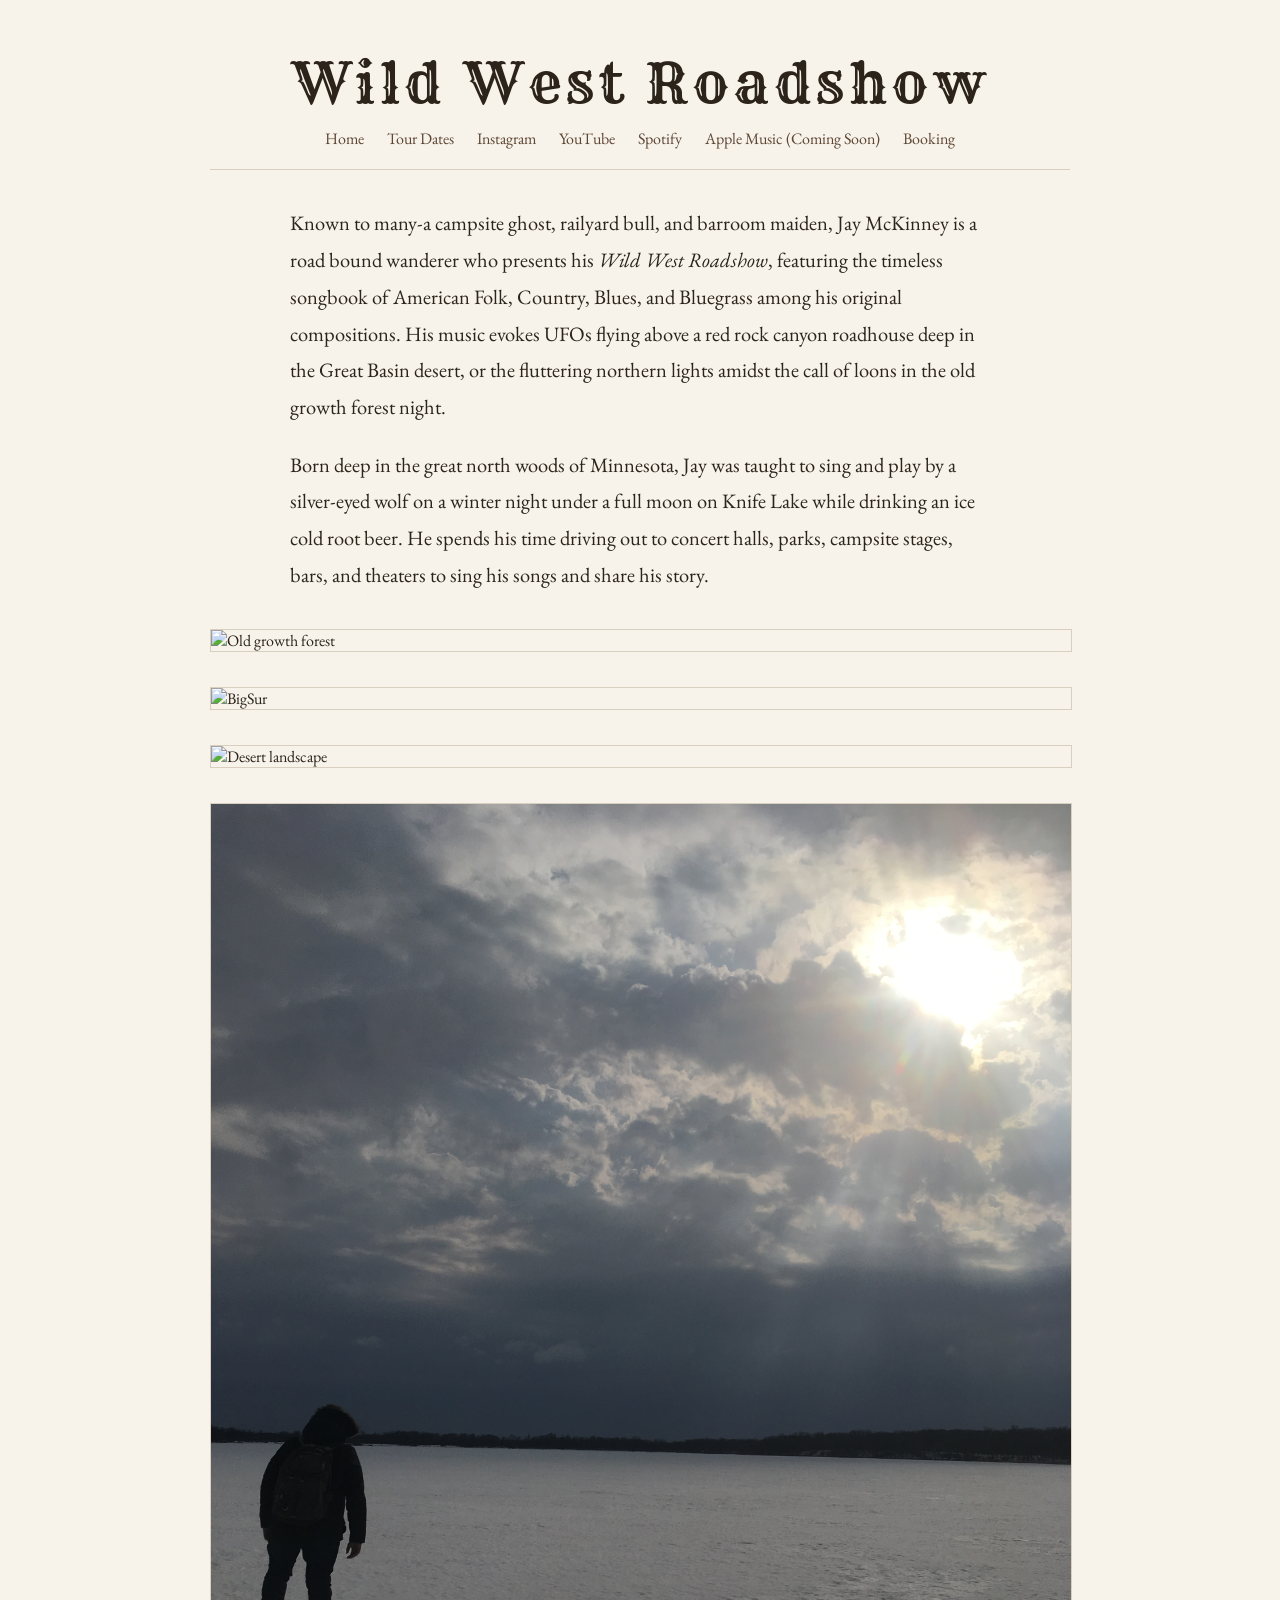
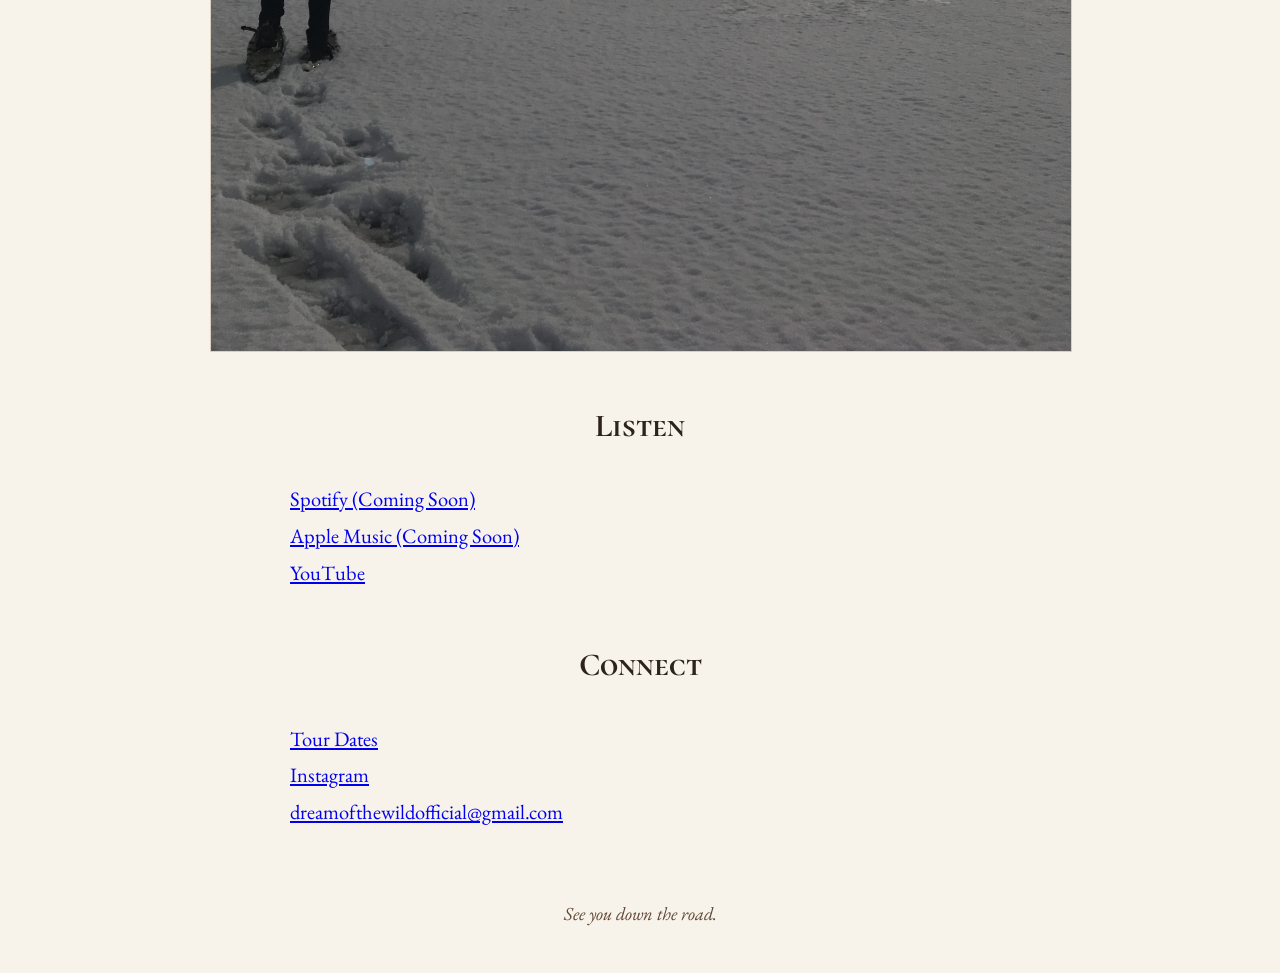
==== index.html @ 3bb82ce0 "Update Spotify link to point to the album" ====
<!DOCTYPE html>
<html lang="en">
<head>
<meta charset="UTF-8">
<meta name="viewport" content="width=device-width,initial-scale=1">
<title>Wild West Roadshow</title>
<link rel="preconnect" href="https://fonts.googleapis.com">
<link rel="preconnect" href="https://fonts.gstatic.com" crossorigin>
<link href="https://fonts.googleapis.com/css2?family=Rye&family=EB+Garamond:wght@400;600&family=Cormorant+SC:wght@500;700&display=swap" rel="stylesheet">
<link rel="stylesheet" href="style.css">
</head>
<body>
<div class="container">
<header>
<h1>Wild West Roadshow</h1>
<nav>
<a href="index.html">Home</a>
<a href="tour.html">Tour Dates</a>
<a href="https://www.instagram.com/wildwestroadshow/" target="_blank">Instagram</a>
<a href="https://www.youtube.com/@dreamofthewildofficial" target="_blank">YouTube</a>
<a href=https://open.spotify.com/album/4BkGWpPa84nB6xhzAU9iyb?si=psj4DrvOQiCNiTC7S43qzg target="_blank">Spotify</a>
<a href="#">Apple Music <span class="soon">(Coming Soon)</span></a>
<a href="mailto:dreamofthewildofficial@gmail.com">Booking</a>
</nav>
</header>


<section>
<p>Known to many-a campsite ghost, railyard bull, and barroom maiden, Jay McKinney is a road bound wanderer who presents his <em>Wild West Roadshow</em>, featuring the timeless songbook of American Folk, Country, Blues, and Bluegrass among his original compositions. His music evokes UFOs flying above a red rock canyon roadhouse deep in the Great Basin desert, or the fluttering northern lights amidst the call of loons in the old growth forest night.
  
<p>Born deep in the great north woods of Minnesota, Jay was taught to sing and play by a silver-eyed wolf on a winter night under a full moon on Knife Lake while drinking an ice cold root beer. He spends his time driving out to concert halls, parks, campsite stages, bars, and theaters to sing his songs and share his story.
</section>

<img class="hero" src="images/hero-tree.jpg" alt="Old growth forest">
  
<img class="hero" src="images/BigSur.jpg" alt="BigSur">
  
<img class="photo" src="images/zion.jpg" alt="Desert landscape">

<img class="photo" src="images/frozen-lake.jpg" alt="Frozen lake">
  

<section>
<h2>Listen</h2>
<p><a href="#">Spotify (Coming Soon)</a><br>
<a href="#">Apple Music (Coming Soon)</a><br>
<a href="https://www.youtube.com/@dreamofthewildofficial">YouTube</a></p>
</section>


<section>
<h2>Connect</h2>
<p><a href="tour.html">Tour Dates</a><br>
<a href="https://www.instagram.com/wildwestroadshow/">Instagram</a><br>
<a href="mailto:dreamofthewildofficial@gmail.com">dreamofthewildofficial@gmail.com</a></p>
</section>

<footer><em>See you down the road.</em></footer>
</div>
</body>
</html>
---- style.css ----
body{
background:#f7f3eb;
color:#2c241b;
font-family:'EB Garamond',serif;
margin:0;
}
.container{max-width:860px;margin:0 auto;padding:28px;}
h1{
font-family:'Rye','Cormorant SC',serif;
font-size:3.5rem;
text-align:center;
letter-spacing:.08em;
font-weight:400;
margin:20px 0 10px;
}
nav{text-align:center;padding-bottom:20px;border-bottom:1px solid #d8cfbf;margin-bottom:35px}
nav a{color:#5e4632;text-decoration:none;margin:0 10px}
nav a:hover{text-decoration:underline}
.hero,.photo{display:block;width:100%;height:auto;margin:35px auto;border:1px solid #d9cfbe}
section{max-width:700px;margin:0 auto;font-size:1.28rem;line-height:1.8}
h2{font-family:'Cormorant SC',serif;text-align:center;font-size:2rem;margin-top:45px}
footer{text-align:center;margin:70px 0 20px;font-style:italic;font-size:1.15rem;color:#5e4632}
@media(max-width:700px){
.container{padding:18px}
h1{font-size:2.4rem}
section{font-size:1.12rem}
nav a{display:inline-block;margin:6px 8px}
}
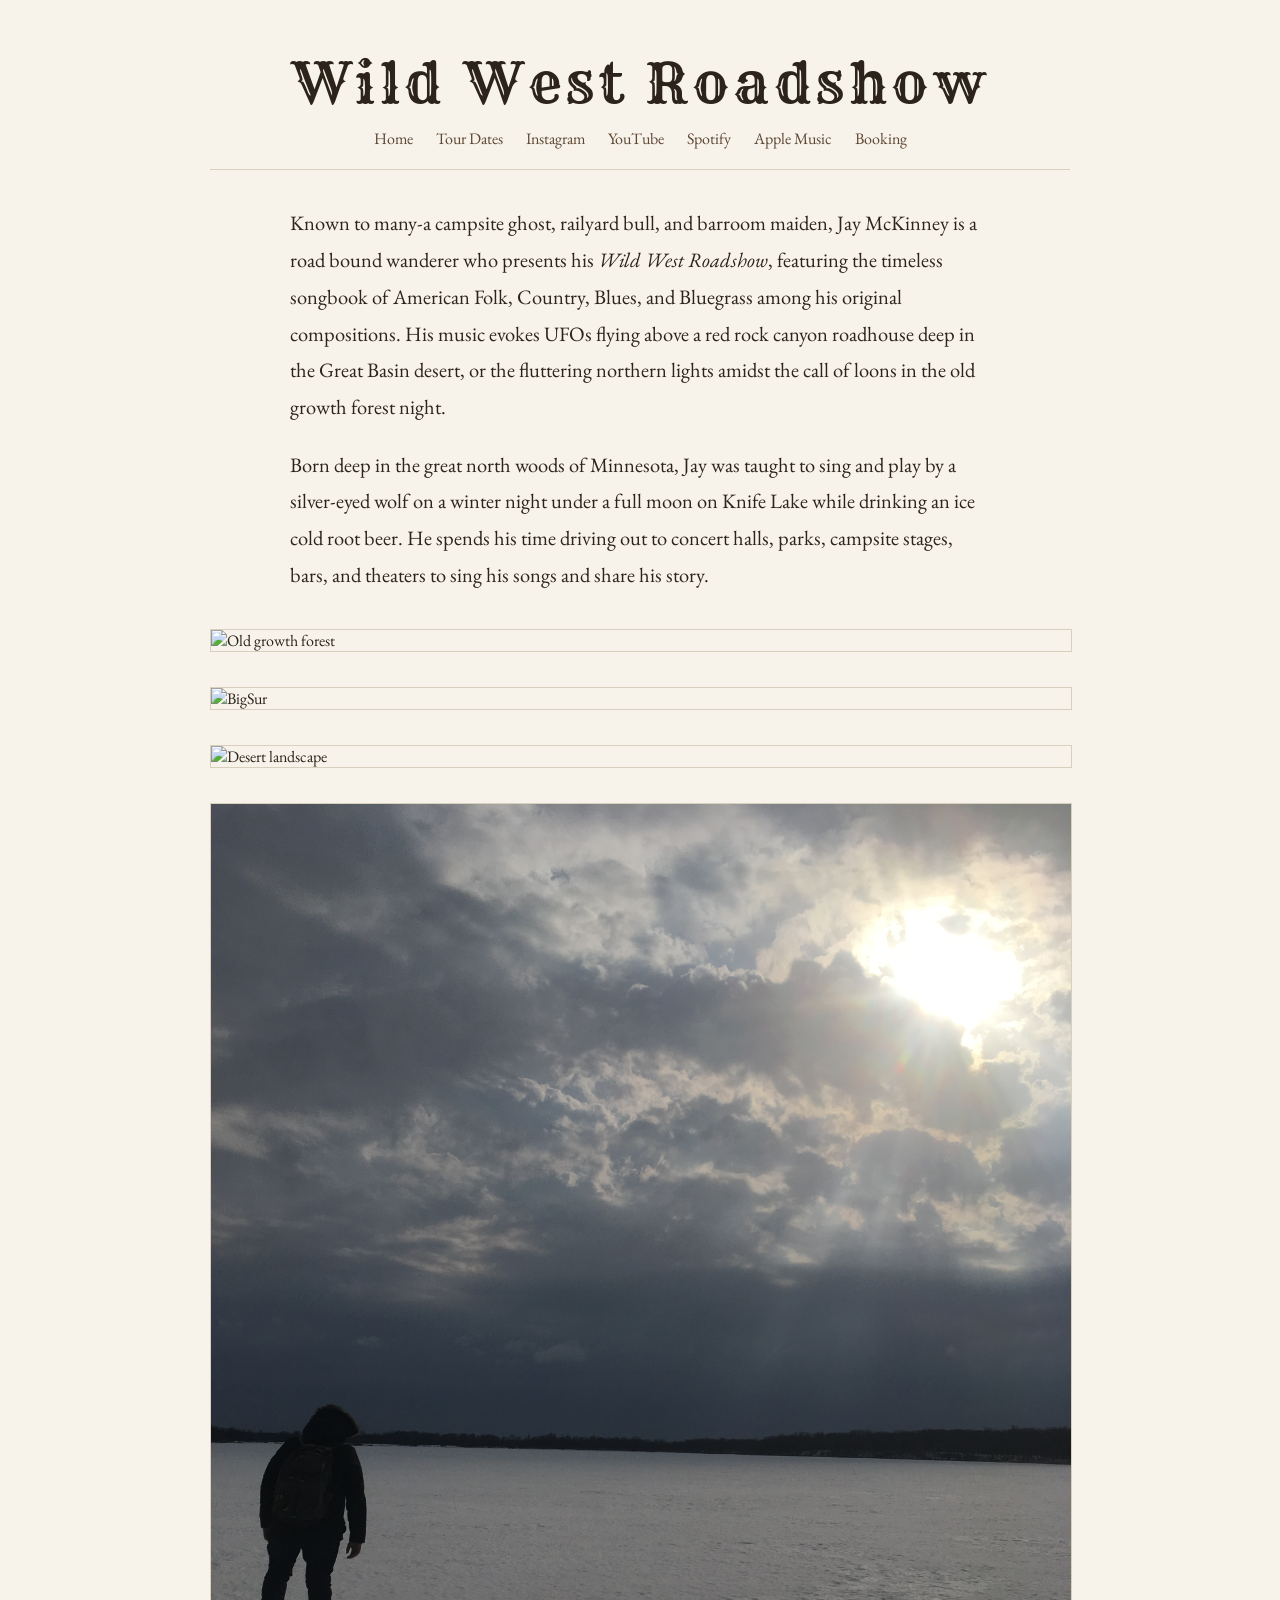
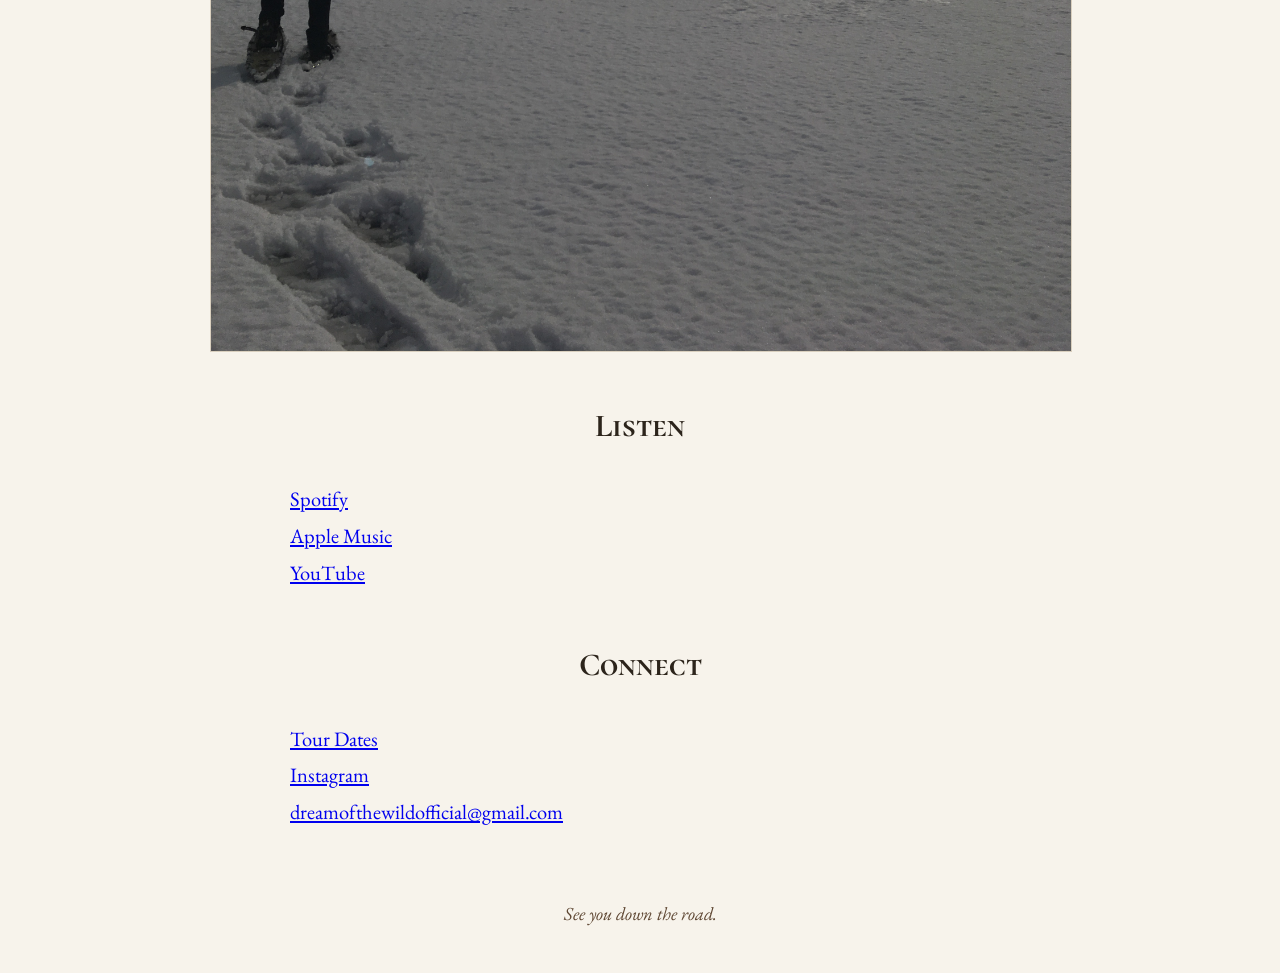
==== commit 77b934c2: "Update music links to point to live pages" ====
--- a/index.html
+++ b/index.html
@@ -18,8 +18,8 @@
 <a href="tour.html">Tour Dates</a>
 <a href="https://www.instagram.com/wildwestroadshow/" target="_blank">Instagram</a>
 <a href="https://www.youtube.com/@dreamofthewildofficial" target="_blank">YouTube</a>
-<a href=https://open.spotify.com/album/4BkGWpPa84nB6xhzAU9iyb?si=psj4DrvOQiCNiTC7S43qzg target="_blank">Spotify</a>
-<a href="#">Apple Music <span class="soon">(Coming Soon)</span></a>
+<a href="https://open.spotify.com/album/4BkGWpPa84nB6xhzAU9iyb?si=psj4DrvOQiCNiTC7S43qzg" target="_blank">Spotify</a>
+<a href="https://music.apple.com/us/album/wild-west-roadshow/6802805885" target="_blank">Apple Music</a>
 <a href="mailto:dreamofthewildofficial@gmail.com">Booking</a>
 </nav>
 </header>
@@ -42,8 +42,8 @@
 
 <section>
 <h2>Listen</h2>
-<p><a href="#">Spotify (Coming Soon)</a><br>
-<a href="#">Apple Music (Coming Soon)</a><br>
+<p><a href="https://open.spotify.com/album/4BkGWpPa84nB6xhzAU9iyb?si=ubLr0Rz_T_OR0pYcjEzs8Q" target="_blank">Spotify</a><br>
+<a href="https://music.apple.com/us/album/wild-west-roadshow/6802805885" target="_blank">Apple Music</a><br>
 <a href="https://www.youtube.com/@dreamofthewildofficial">YouTube</a></p>
 </section>
 
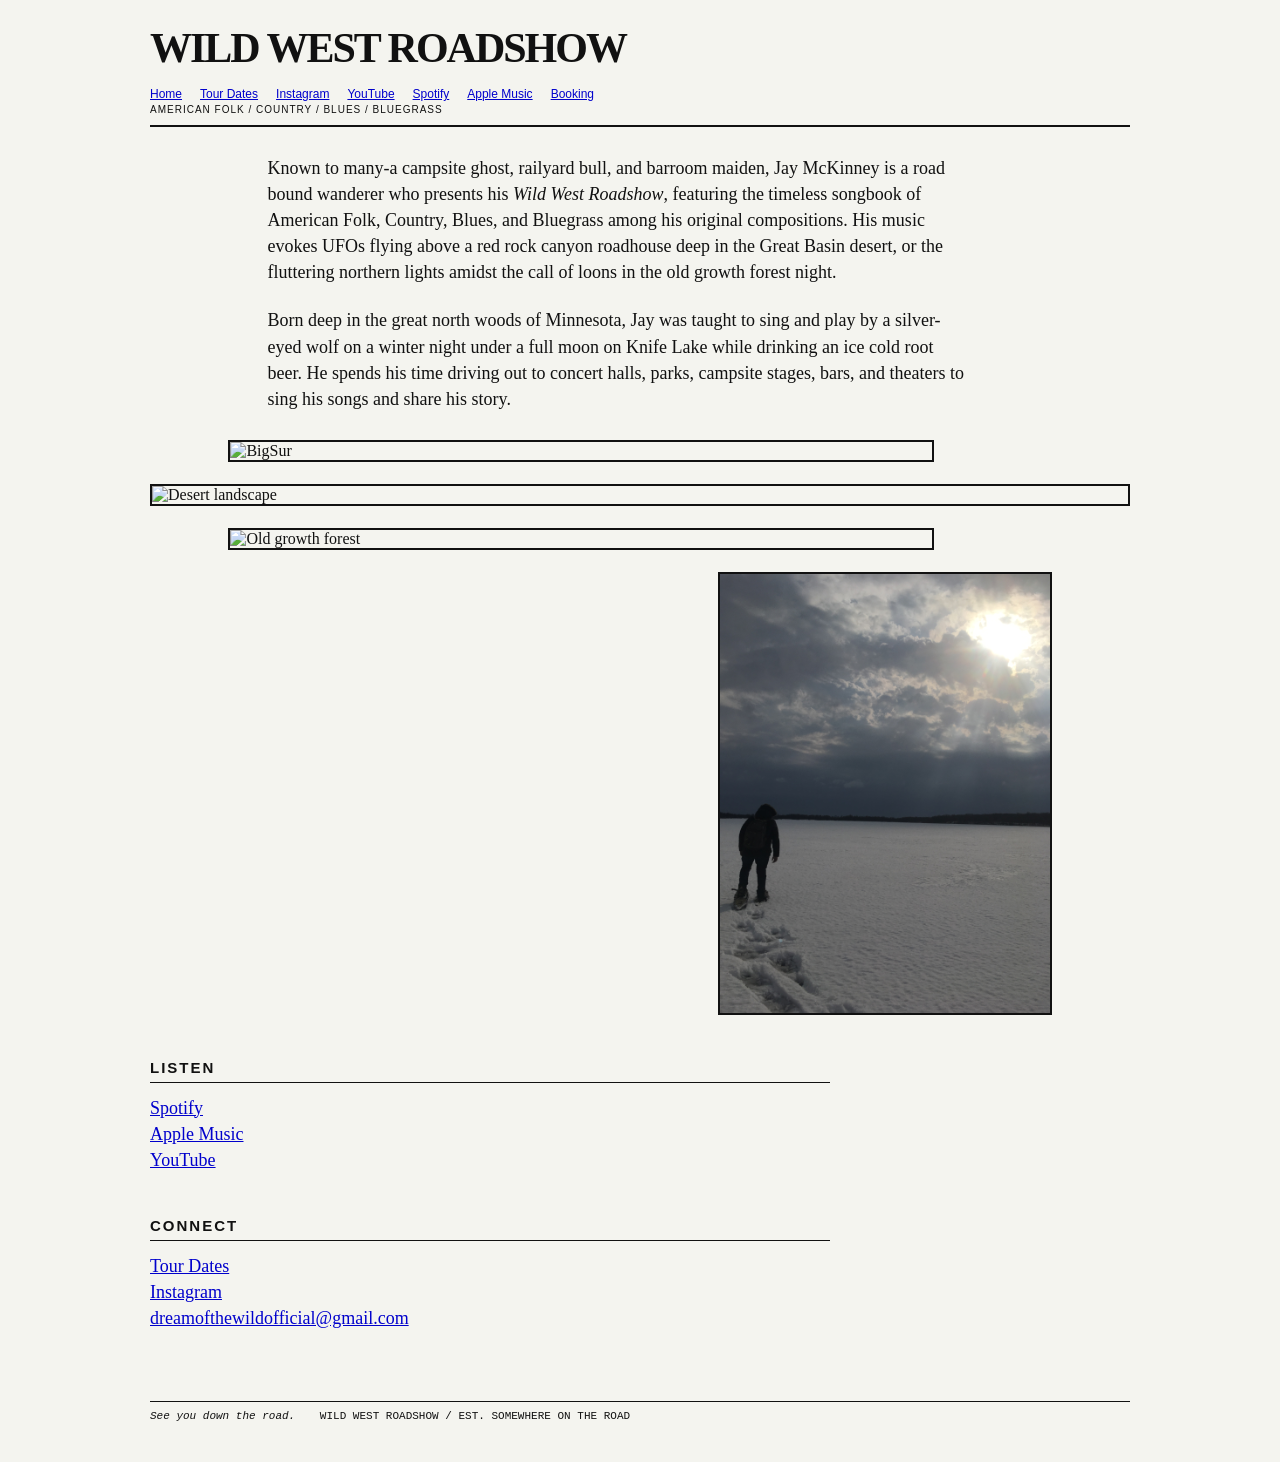
==== commit 7e7402c6: "Restore hero image in index.html Reinserted the hero image of the old growth forest." ====
--- a/index.html
+++ b/index.html
@@ -30,12 +30,12 @@
   
 <p>Born deep in the great north woods of Minnesota, Jay was taught to sing and play by a silver-eyed wolf on a winter night under a full moon on Knife Lake while drinking an ice cold root beer. He spends his time driving out to concert halls, parks, campsite stages, bars, and theaters to sing his songs and share his story.
 </section>
-
-<img class="hero" src="images/hero-tree.jpg" alt="Old growth forest">
   
 <img class="hero" src="images/BigSur.jpg" alt="BigSur">
   
 <img class="photo" src="images/zion.jpg" alt="Desert landscape">
+
+<img class="hero" src="images/hero-tree.jpg" alt="Old growth forest">  
 
 <img class="photo" src="images/frozen-lake.jpg" alt="Frozen lake">
   
--- a/style.css
+++ b/style.css
@@ -1,28 +1,211 @@
-body{
-background:#f7f3eb;
-color:#2c241b;
-font-family:'EB Garamond',serif;
-margin:0;
-}
-.container{max-width:860px;margin:0 auto;padding:28px;}
-h1{
-font-family:'Rye','Cormorant SC',serif;
-font-size:3.5rem;
-text-align:center;
-letter-spacing:.08em;
-font-weight:400;
-margin:20px 0 10px;
-}
-nav{text-align:center;padding-bottom:20px;border-bottom:1px solid #d8cfbf;margin-bottom:35px}
-nav a{color:#5e4632;text-decoration:none;margin:0 10px}
-nav a:hover{text-decoration:underline}
-.hero,.photo{display:block;width:100%;height:auto;margin:35px auto;border:1px solid #d9cfbe}
-section{max-width:700px;margin:0 auto;font-size:1.28rem;line-height:1.8}
-h2{font-family:'Cormorant SC',serif;text-align:center;font-size:2rem;margin-top:45px}
-footer{text-align:center;margin:70px 0 20px;font-style:italic;font-size:1.15rem;color:#5e4632}
-@media(max-width:700px){
-.container{padding:18px}
-h1{font-size:2.4rem}
-section{font-size:1.12rem}
-nav a{display:inline-block;margin:6px 8px}
-}
+/* WILD WEST ROADSHOW — 1996 WEB VERSION */
+
+html, body {
+    margin: 0;
+    padding: 0;
+    background: #f4f4ef;
+    color: #111;
+    font-family: "Times New Roman", Times, serif;
+    font-size: 16px;
+}
+
+body { min-height: 100vh; }
+
+.container {
+    width: 88%;
+    max-width: 980px;
+    margin: 18px auto 40px;
+    padding: 0 12px;
+}
+
+header {
+    border-bottom: 2px solid #111;
+    padding: 6px 0 10px;
+    margin-bottom: 24px;
+}
+
+h1 {
+    margin: 0;
+    padding: 0;
+    font-family: "Times New Roman", Times, serif;
+    font-size: 42px;
+    font-weight: bold;
+    letter-spacing: -2px;
+    text-transform: uppercase;
+    text-align: left;
+}
+
+header:after {
+    content: "AMERICAN FOLK / COUNTRY / BLUES / BLUEGRASS";
+    display: block;
+    margin-top: 2px;
+    font-family: Arial, Helvetica, sans-serif;
+    font-size: 10px;
+    letter-spacing: 1px;
+}
+
+nav {
+    margin-top: 12px;
+    text-align: left;
+    padding: 0;
+    border: 0;
+}
+
+nav a {
+    color: #0000cc;
+    text-decoration: underline;
+    margin: 0 14px 0 0;
+    font-family: Arial, Helvetica, sans-serif;
+    font-size: 12px;
+}
+
+nav a:visited { color: #551a8b; }
+
+nav a:hover {
+    color: #ff0000;
+    background: #ffff00;
+}
+
+.hero, .photo {
+    display: block;
+    height: auto;
+    border: 2px solid #111;
+    margin: 22px 0;
+    box-sizing: border-box;
+}
+
+.hero {
+    width: 72%;
+    margin-left: 8%;
+}
+
+.hero + .hero {
+    width: 43%;
+    margin-left: auto;
+    margin-right: 7%;
+}
+
+.hero + .hero + .photo {
+    width: 86%;
+    margin-left: 0;
+}
+
+.photo:last-of-type {
+    width: 34%;
+    margin-left: 58%;
+}
+
+section {
+    max-width: 680px;
+    margin: 28px 0;
+    font-family: "Times New Roman", Times, serif;
+    font-size: 18px;
+    line-height: 1.45;
+}
+
+section p { margin: 0 0 22px; }
+
+section:first-of-type {
+    margin-left: 12%;
+    max-width: 700px;
+}
+
+section a {
+    color: #0000cc;
+    text-decoration: underline;
+}
+
+section a:visited { color: #551a8b; }
+
+section a:hover {
+    color: #ff0000;
+    background: #ffff00;
+}
+
+h2 {
+    font-family: Arial, Helvetica, sans-serif;
+    font-size: 15px;
+    font-weight: bold;
+    letter-spacing: 2px;
+    text-transform: uppercase;
+    text-align: left;
+    border-bottom: 1px solid #111;
+    padding-bottom: 3px;
+    margin: 42px 0 12px;
+}
+
+.show {
+    font-family: "Courier New", Courier, monospace;
+    font-size: 14px;
+    line-height: 1.5;
+    margin: 0 0 18px;
+    padding: 10px;
+    border: 1px solid #111;
+    background: #fff;
+}
+
+hr {
+    border: 0;
+    border-top: 1px solid #111;
+    margin: 14px 0;
+}
+
+footer {
+    margin: 70px 0 20px;
+    padding-top: 8px;
+    border-top: 1px solid #111;
+    font-family: "Courier New", Courier, monospace;
+    font-size: 11px;
+    text-align: left;
+}
+
+footer:after {
+    content: "   WILD WEST ROADSHOW / EST. SOMEWHERE ON THE ROAD";
+    margin-left: 18px;
+}
+
+@media (max-width: 700px) {
+    .container {
+        width: 92%;
+        padding: 0 6px;
+    }
+
+    h1 {
+        font-size: 31px;
+        letter-spacing: -1px;
+    }
+
+    header:after { font-size: 8px; }
+
+    nav a {
+        display: inline-block;
+        margin-right: 10px;
+        margin-bottom: 7px;
+    }
+
+    .hero,
+    .hero + .hero,
+    .hero + .hero + .photo,
+    .photo:last-of-type {
+        width: 100%;
+        margin-left: 0;
+        margin-right: 0;
+    }
+
+    section,
+    section:first-of-type {
+        max-width: none;
+        margin-left: 0;
+        font-size: 17px;
+    }
+
+    .photo, .hero {
+        margin-top: 18px;
+        margin-bottom: 18px;
+    }
+
+    footer:after {
+        display: block;
+        margin: 8px 0 0;
+    }
+}
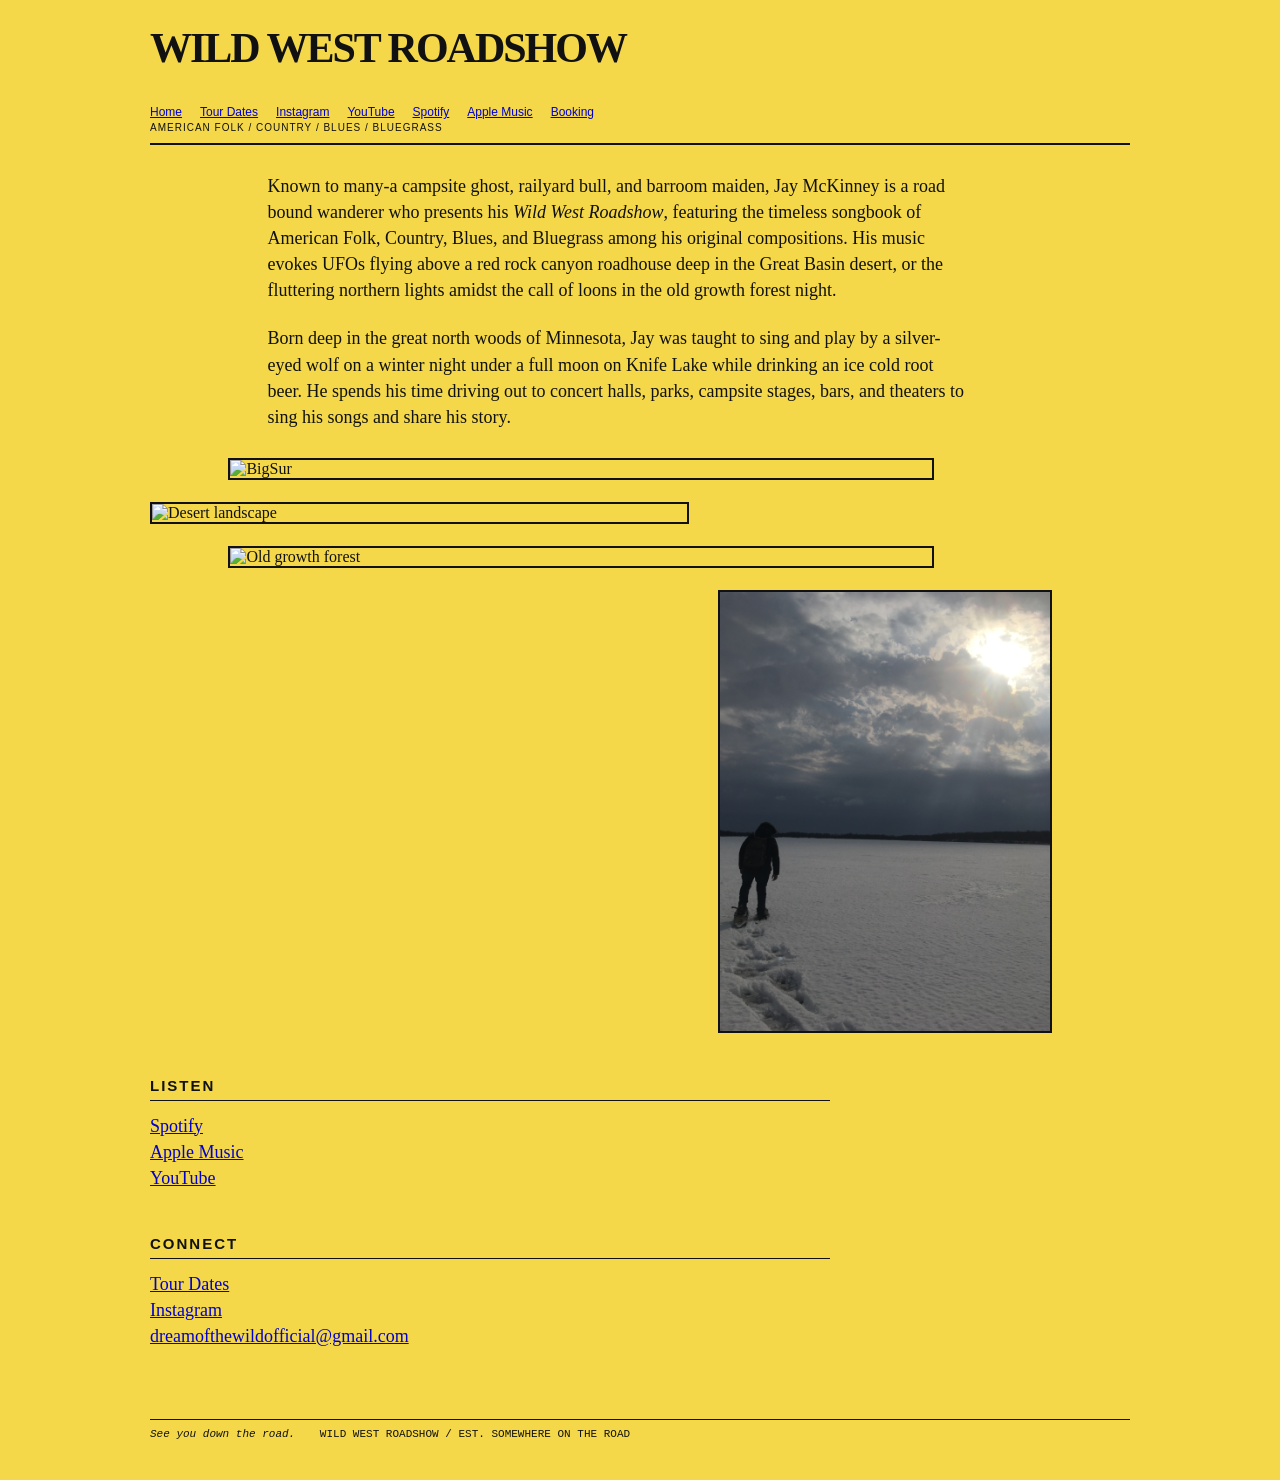
==== commit 191af513: "Add title row with image to index.html" ====
--- a/index.html
+++ b/index.html
@@ -12,7 +12,10 @@
 <body>
 <div class="container">
 <header>
-<h1>Wild West Roadshow</h1>
+<div class="title-row">
+    <h1>Wild West Roadshow</h1>
+    <img src="images/323259.png" alt="">
+</div>
 <nav>
 <a href="index.html">Home</a>
 <a href="tour.html">Tour Dates</a>
--- a/style.css
+++ b/style.css
@@ -3,7 +3,7 @@
 html, body {
     margin: 0;
     padding: 0;
-    background: #f4f4ef;
+    background: #f4d84a;
     color: #111;
     font-family: "Times New Roman", Times, serif;
     font-size: 16px;
@@ -80,7 +80,7 @@
 }
 
 .hero + .hero {
-    width: 43%;
+    width: 20%;
     margin-left: auto;
     margin-right: 7%;
 }
@@ -209,3 +209,9 @@
         margin: 8px 0 0;
     }
 }
+
+img[src="images/zion.jpg"] {
+    width: 55% !important;
+    margin-left: 0 !important;
+    margin-right: auto !important;
+}
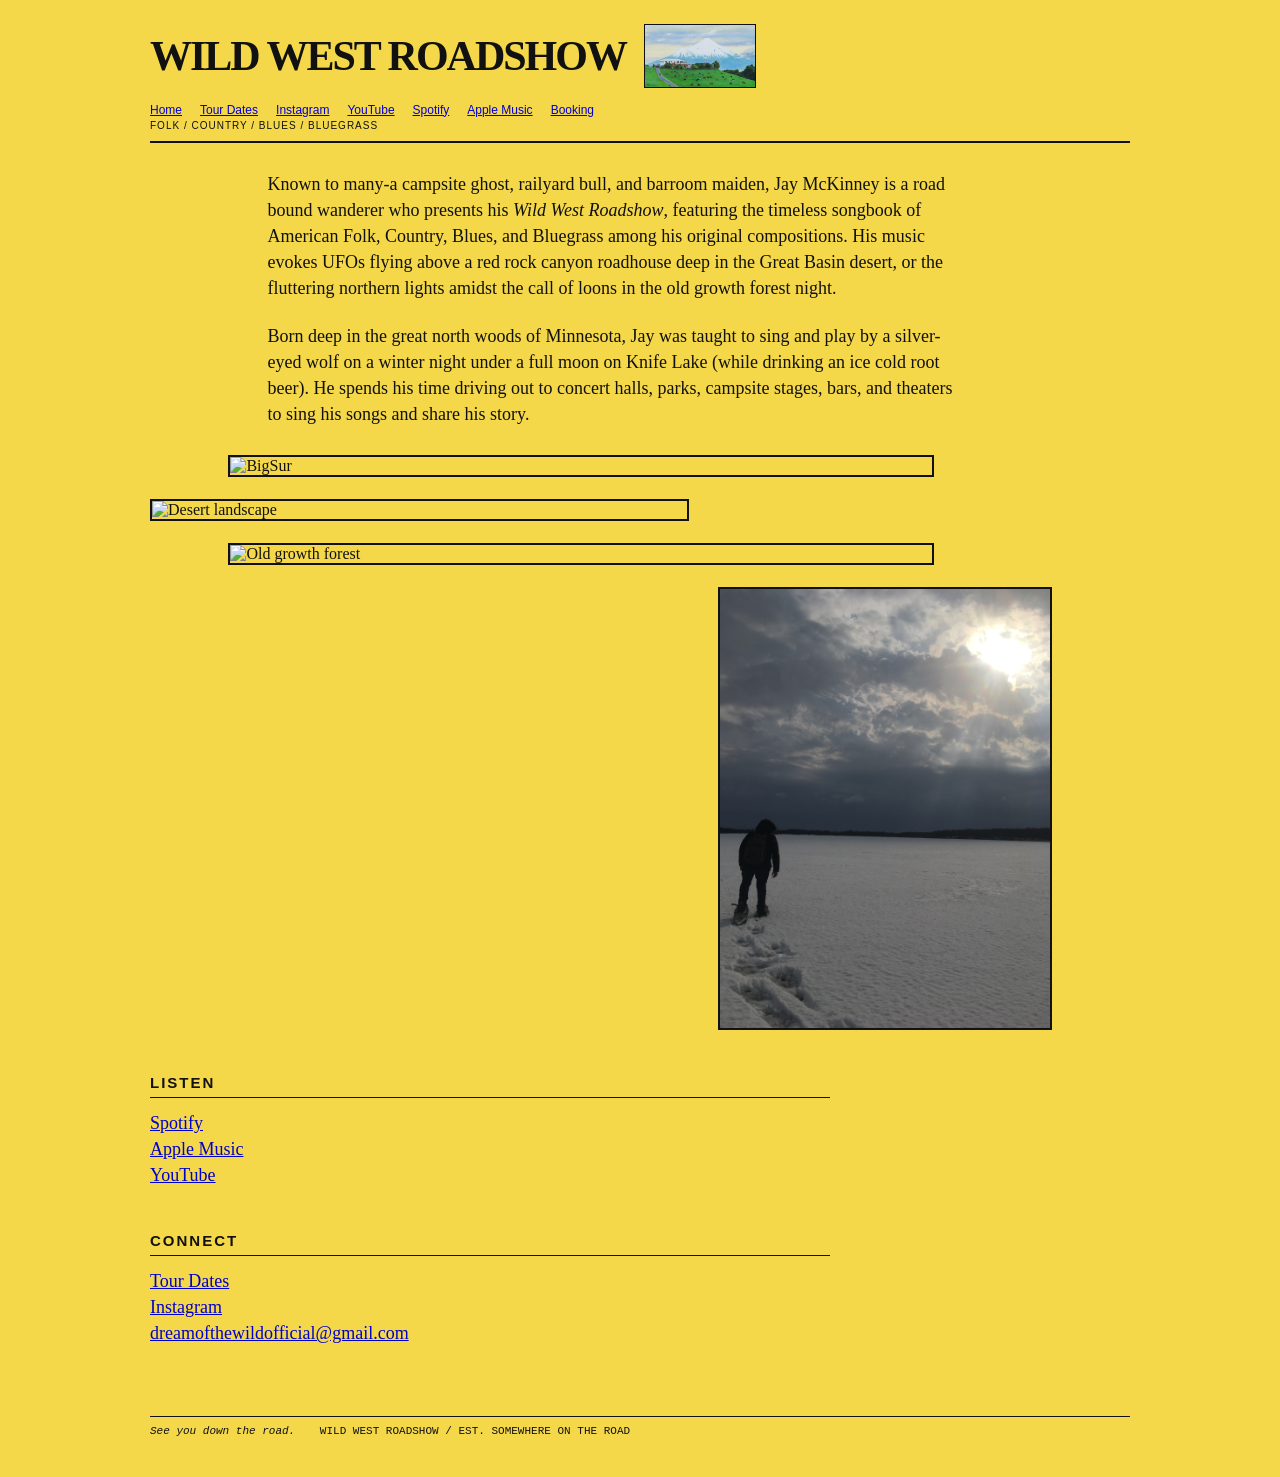
==== commit 5f51a278: "Refine paragraph about Jay McKinney's background Corrected punctuation and improved sentence structu" ====
--- a/index.html
+++ b/index.html
@@ -31,7 +31,7 @@
 <section>
 <p>Known to many-a campsite ghost, railyard bull, and barroom maiden, Jay McKinney is a road bound wanderer who presents his <em>Wild West Roadshow</em>, featuring the timeless songbook of American Folk, Country, Blues, and Bluegrass among his original compositions. His music evokes UFOs flying above a red rock canyon roadhouse deep in the Great Basin desert, or the fluttering northern lights amidst the call of loons in the old growth forest night.
   
-<p>Born deep in the great north woods of Minnesota, Jay was taught to sing and play by a silver-eyed wolf on a winter night under a full moon on Knife Lake while drinking an ice cold root beer. He spends his time driving out to concert halls, parks, campsite stages, bars, and theaters to sing his songs and share his story.
+<p>Born deep in the great north woods of Minnesota, Jay was taught to sing and play by a silver-eyed wolf on a winter night under a full moon on Knife Lake (while drinking an ice cold root beer). He spends his time driving out to concert halls, parks, campsite stages, bars, and theaters to sing his songs and share his story.
 </section>
   
 <img class="hero" src="images/BigSur.jpg" alt="BigSur">
--- a/style.css
+++ b/style.css
@@ -35,8 +35,24 @@
     text-align: left;
 }
 
+.title-row {
+    display: flex;
+    align-items: center;
+    gap: 18px;
+}
+
+.title-row h1 {
+    margin: 0;
+}
+
+.title-row img {
+    width: 110px;
+    height: auto;
+    border: 1px solid #111;
+}
+
 header:after {
-    content: "AMERICAN FOLK / COUNTRY / BLUES / BLUEGRASS";
+    content: "FOLK / COUNTRY / BLUES / BLUEGRASS";
     display: block;
     margin-top: 2px;
     font-family: Arial, Helvetica, sans-serif;
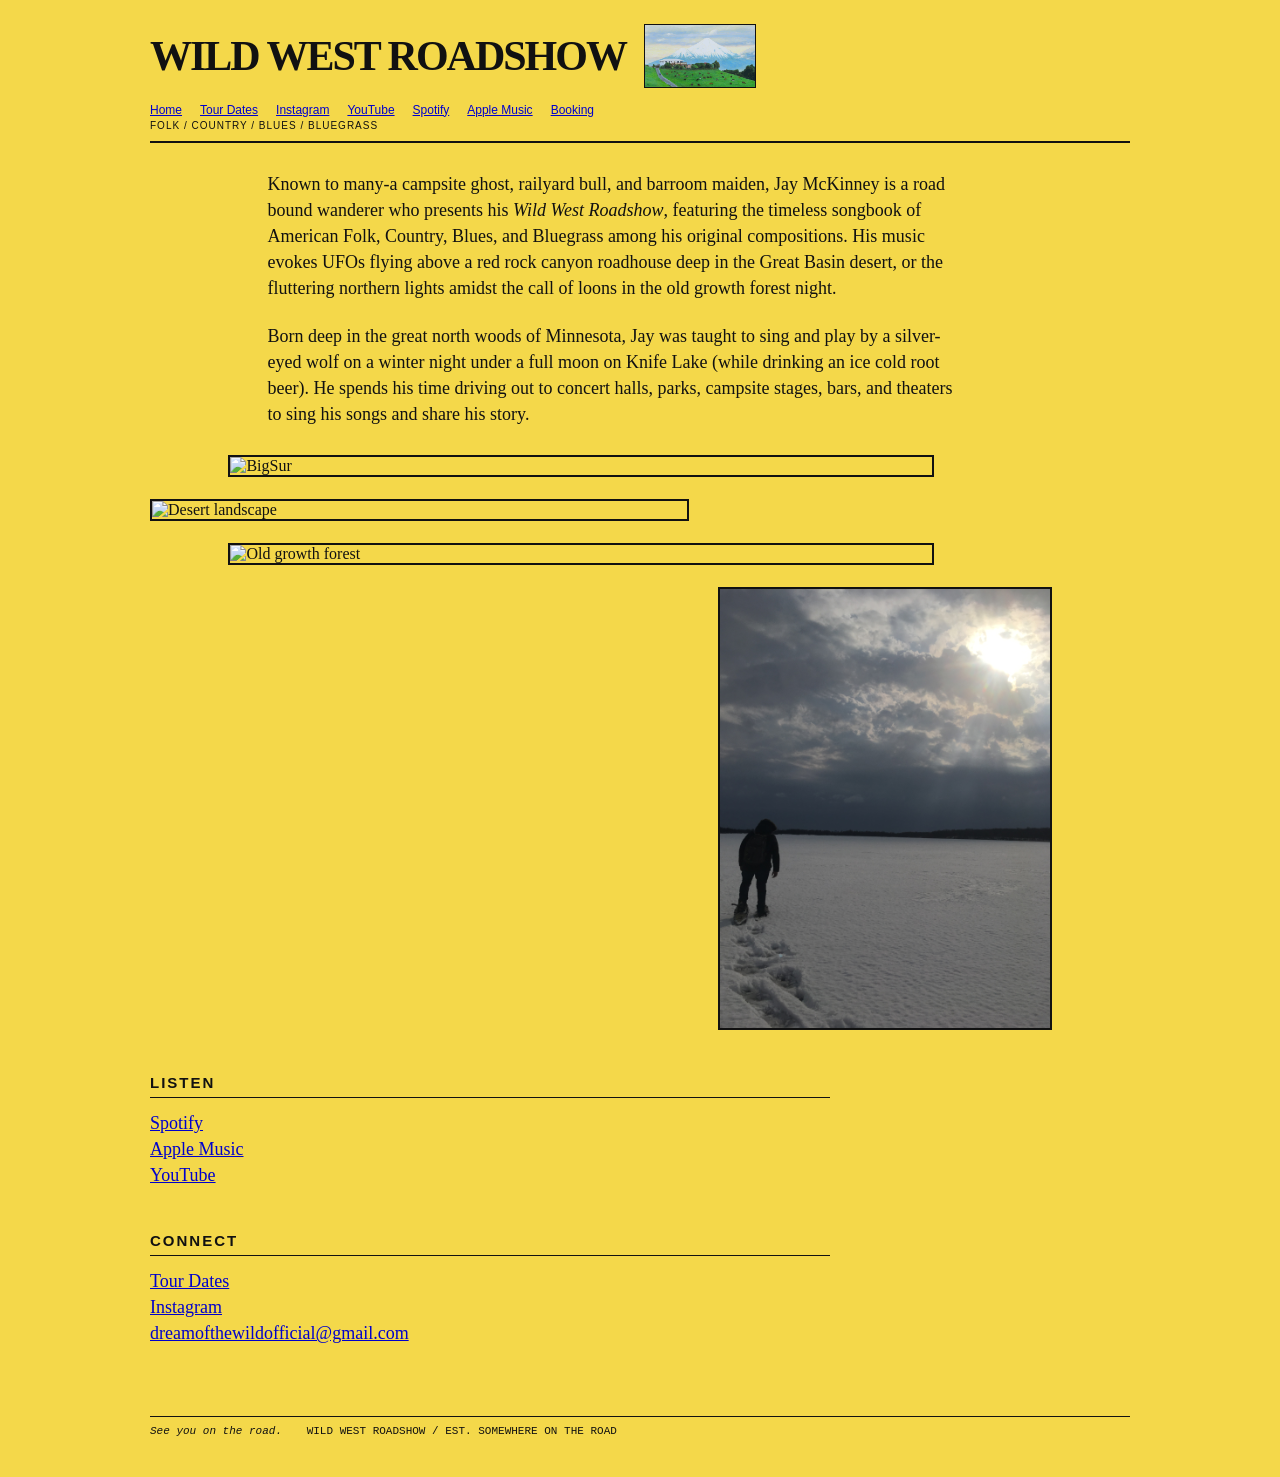
==== commit d3b8e883: "Update footer text from 'down' to 'on'" ====
--- a/index.html
+++ b/index.html
@@ -58,7 +58,7 @@
 <a href="mailto:dreamofthewildofficial@gmail.com">dreamofthewildofficial@gmail.com</a></p>
 </section>
 
-<footer><em>See you down the road.</em></footer>
+<footer><em>See you on the road.</em></footer>
 </div>
 </body>
 </html>
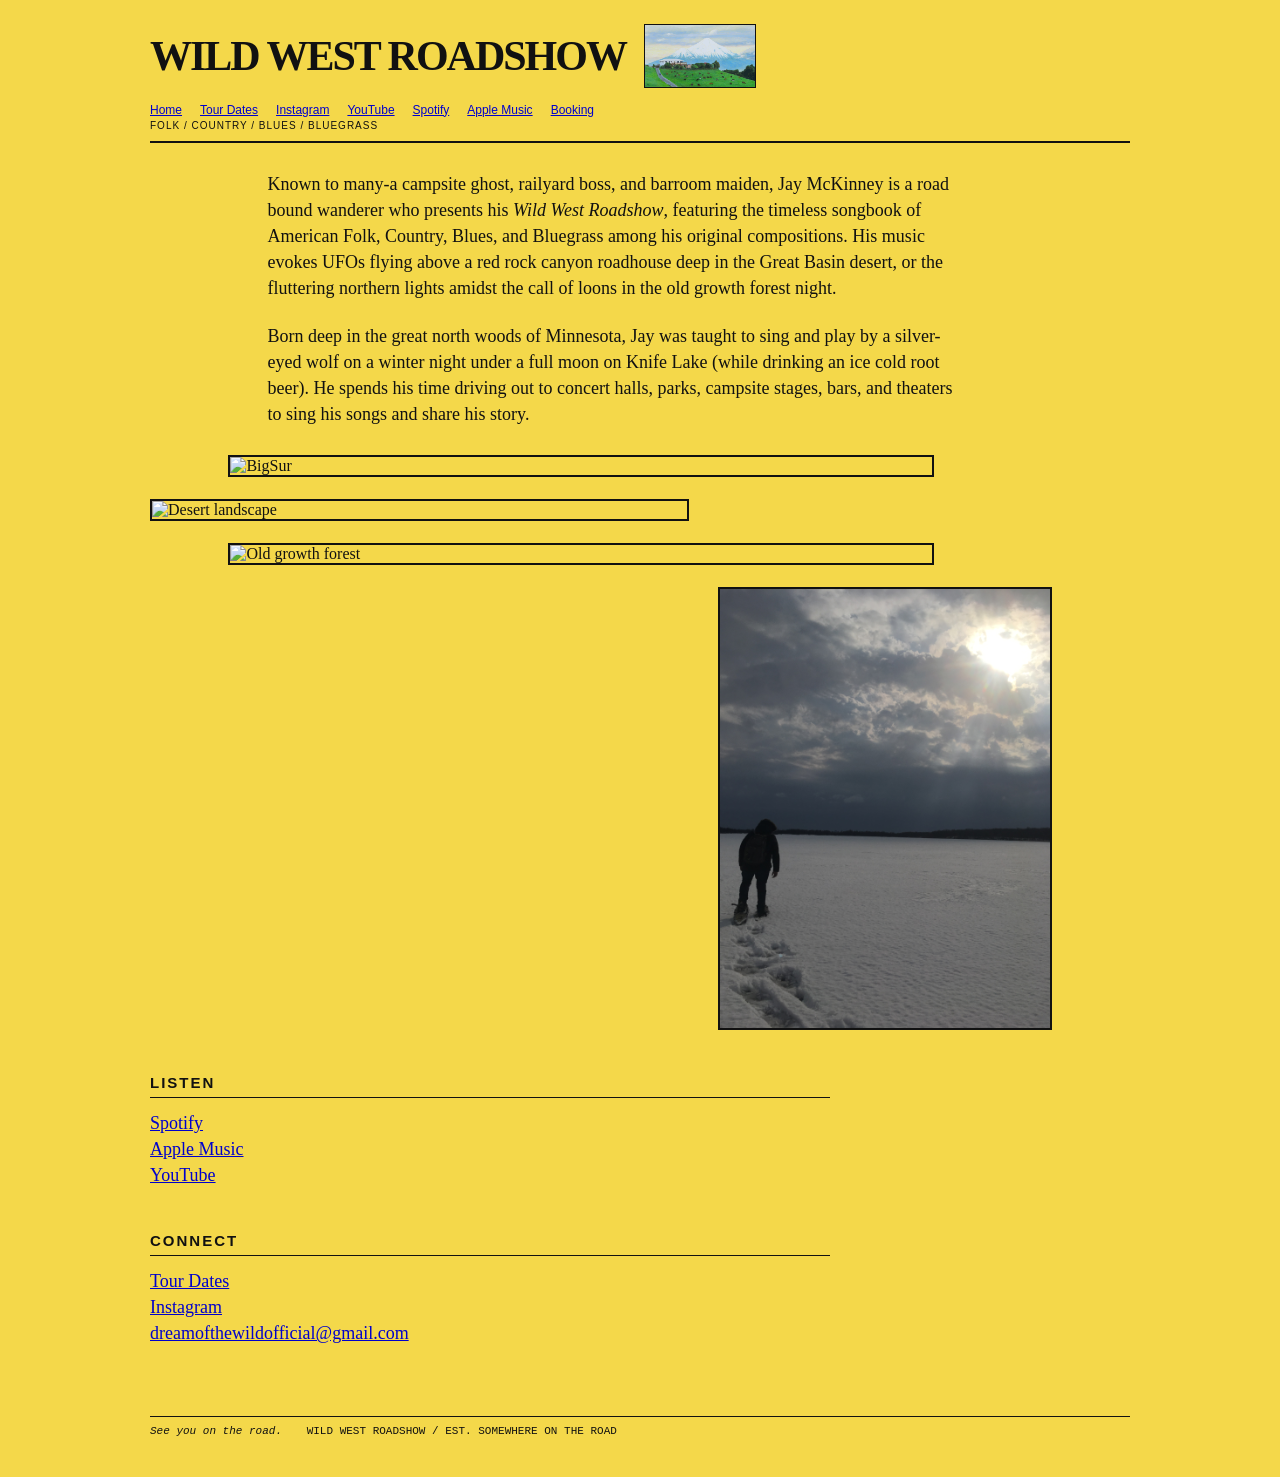
==== commit 8989d060: "Correct typo in description of Jay McKinney" ====
--- a/index.html
+++ b/index.html
@@ -29,7 +29,7 @@
 
 
 <section>
-<p>Known to many-a campsite ghost, railyard bull, and barroom maiden, Jay McKinney is a road bound wanderer who presents his <em>Wild West Roadshow</em>, featuring the timeless songbook of American Folk, Country, Blues, and Bluegrass among his original compositions. His music evokes UFOs flying above a red rock canyon roadhouse deep in the Great Basin desert, or the fluttering northern lights amidst the call of loons in the old growth forest night.
+<p>Known to many-a campsite ghost, railyard boss, and barroom maiden, Jay McKinney is a road bound wanderer who presents his <em>Wild West Roadshow</em>, featuring the timeless songbook of American Folk, Country, Blues, and Bluegrass among his original compositions. His music evokes UFOs flying above a red rock canyon roadhouse deep in the Great Basin desert, or the fluttering northern lights amidst the call of loons in the old growth forest night.
   
 <p>Born deep in the great north woods of Minnesota, Jay was taught to sing and play by a silver-eyed wolf on a winter night under a full moon on Knife Lake (while drinking an ice cold root beer). He spends his time driving out to concert halls, parks, campsite stages, bars, and theaters to sing his songs and share his story.
 </section>
